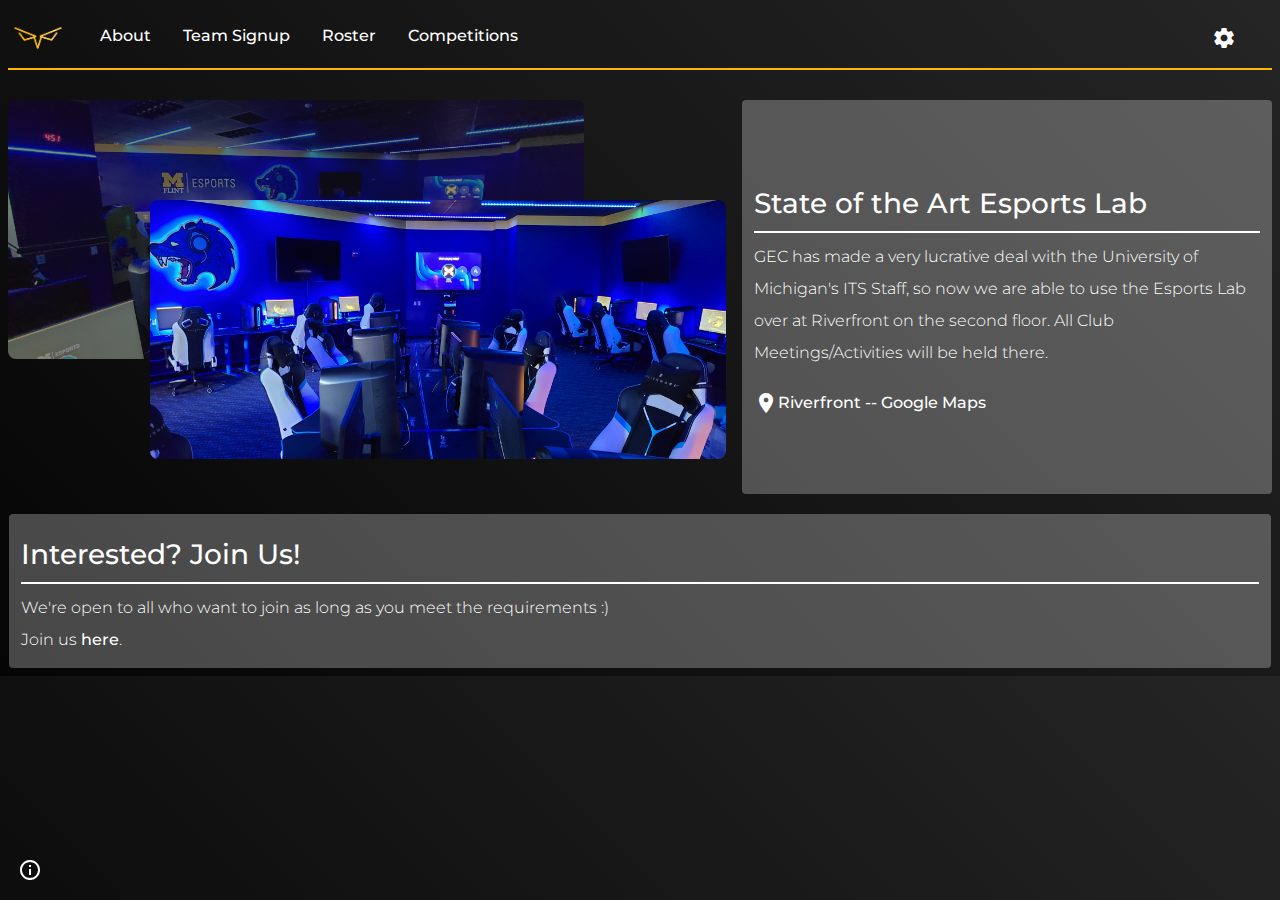
==== index.html @ 60d0ab9b "Major Update" ====
<!DOCTYPE html>
<html lang="en">

<head>
    <meta charset="UTF-8">
    <meta http-equiv="X-UA-Compatible" content="IE=edge">
    <meta name="viewport" content="width=device-width, initial-scale=1.0">
    <title> GEC Esports </title>
    <link rel="icon" href="/src/img/icon.png">
    <link rel="stylesheet" href="/src/css/main.css">
    <link href="https://fonts.googleapis.com/icon?family=Material+Icons" rel="stylesheet">
    <link href="https://fonts.googleapis.com/icon?family=Material+Icons+Outlined" rel="stylesheet">
    <link href="https://fonts.googleapis.com/icon?family=Material+Icons+Round" rel="stylesheet">
    <script src="/src/script/index.js" defer></script>
</head>

<body>

    <div id="navBar">
        <div class="navLeft">
            <img src="/src/img/icon.png" class="logoImg" width="60px">
            <a href="#" class="navItem"> About </a>
            <a href="/signup.html" class="navItem"> Team Signup </a>
            <a href="#" class="navItem"> Roster </a>
            <a href="#" class="navItem"> Competitions </a>
        </div>

        <div class="navRight">
            <span class="settingsIcon material-icons"> settings </span>
        </div>
    </div>

    <div id="labImgHolder">
        <div class="holderLeft">
            <img src="/src/img/lab_1.png" id="labImg" class="lab-100 inactive" onclick="switchImg()">
            <img src="/src/img/lab_2.png" id="labImg" class="lab-200 active" onclick="switchImg()">
        </div>

        <div id="holderRight">
            <div class="content-title"> State of the Art Esports Lab </div>
            <div class="content-text"> GEC has made a very lucrative deal with the University of Michigan's ITS Staff, so now we are able to use the Esports Lab over at Riverfront on the second floor. All Club Meetings/Activities will be held there. </div>
            <div class="content-directions">
                <a class="directions" href="https://www.google.com/maps/place/Riverfront+Center+Residence+Hall/@43.0173762,-83.6931809,18.84z/data=!3m1!5s0x88238215f6991841:0x58b7ae922bbf966a!4m5!3m4!1s0x8823821689035e5b:0x2bea95465ca0402c!8m2!3d43.017759!4d-83.6928582">
                    <span class="material-icons"> location_on </span> Riverfront -- Google Maps
                </a>
            </div>
        </div>
    </div>

    <div id="signupHolder">
        <div class="content-title"> Interested? Join Us! </div>
        <div class="content-text"> We're open to all who want to join as long as you meet the requirements :) <br> Join us
            <a href="/signup.html" class="mainLink"> here</a>.
        </div>
    </div>

    <div id="helpHolder">
        <span class="infoIcon material-icons-outlined"> info </span>
    </div>

    <div id="windowCloser"> </div>

    <div id="toolWindow">
        <div class="content-title"> Copyrights </div>
        <div class="copyright"> ©DecipherDev 2021-2022, All Rights Reserved </div>
        <div class="copyright"> Photos from @UMF_Esports on Twitter </div>
        <div class="item material-icons"> close </div>
    </div>

</body>

</html>
---- src/css/main.css ----
@import url('https://fonts.googleapis.com/css2?family=Montserrat:ital,wght@0,300;0,400;0,500;0,600;0,700;0,800;1,300;1,400;1,500;1,600;1,700;1,800&display=swap');

/* */

* {
    font-family: 'Montserrat', sans-serif;
    color: #fff;
    font-weight: 500;
    line-height: 2;
    user-select: none;
}

:root {
    --accent: #ffb700;
}

body {
    background: linear-gradient(45deg, #050505, #252525);
}

a {
    text-decoration: none;
    color: inherit
}

#navBar {
    display: flex;
    align-items: center;
    border-bottom: 2px solid var(--accent);
    justify-content: space-between;
}

.navLeft,
.navRight {
    display: flex;
    align-items: center;
}

.logoImg {
    cursor: pointer;
    transition: .3s;
}

.logoImg:hover {
    transform: scale(.95);
}

.navItem {
    margin-left: 32px;
    transition: 300ms;
    padding-bottom: 5px;
}

.navItem:hover {
    box-shadow: 0 2px white;
}

.settingsIcon {
    margin-right: 28px;
    padding: 8px;
    transition: 300ms;
    cursor: pointer;
}

.settingsIcon:hover {
    background: #fff3;
    border-radius: 4px;
}

#labImg {
    width: 45vw;
    border-radius: 8px;
    position: absolute;
    opacity: 0.5;
    transition: 300ms;
}

#labImg.active {
    left: 150px;
    top: 200px;
    z-index: 4;
    opacity: 1;
    transition: 300ms;
}

#labImgHolder {
    display: flex;
    justify-content: space-between;
    margin-top: 30px;
}

#holderRight {
    padding: 12px;
    border-radius: 4px;
    background: #fff4;
    width: 40%;
    height: 370px;
    display: flex;
    flex-direction: column;
    align-content: center;
    justify-content: center;
}

.content-title {
    font-size: 28px;
    border-bottom: 2px solid;
    margin-bottom: 8px;
}

.content-text {
    font-weight: 300;
}

.directions {
    display: flex;
    align-items: center;
}

.content-directions {
    margin-top: 18px;
}

.locationIcon {
    margin-right: 12px;
}

#signupHolder {
    margin: 1px;
    margin-top: 20px;
    background: #fff4;
    padding: 12px;
    border-radius: 4px;
}

#helpHolder {
    position: fixed;
    bottom: 10px;
    left: 10px;
    padding: 8px;
    border-radius: 4px;
    transition: 300ms;
    display: flex;
    align-items: center;
    justify-content: center;
    align-content: center;
    cursor: pointer;
}

#helpHolder:hover {
    background: #fff3;
}

@keyframes swapIn {
    from {
        top: 100px;
        left: 10px;
        opacity: 0.5;
        z-index: -1;
    }
    to {
        top: 200px;
        left: 150px;
        opacity: 1;
        z-index: 4;
    }
}

@keyframes swapOut {
    from {
        top: 200px;
        left: 150px;
        opacity: 1;
        z-index: 4;
    }
    to {
        top: 100px;
        left: 10px;
        opacity: 0.5;
        z-index: -1;
    }
}

#labImg.active {
    animation: swapIn 1.5s 1;
}

#labImg.inactive {
    animation: swapOut 1.5s 1;
}

#windowCloser {
    display: none;
    z-index: 5;
    width: 100vw;
    height: 100vh;
    top: 0;
    left: 0;
    background: #0007;
    position: fixed;
}

#windowCloser.active {
    display: block;
}

#toolWindow {
    display: none;
    z-index: 6;
    position: absolute;
    top: 30px;
    left: 15px;
    width: 97vw;
}

#toolWindow.active {
    display: block;
}

.item {
    padding: 8px;
    position: relative;
    cursor: pointer;
    border-radius: 4px;
    transition: .3s;
}

.item:hover {
    background: #fff4;
}
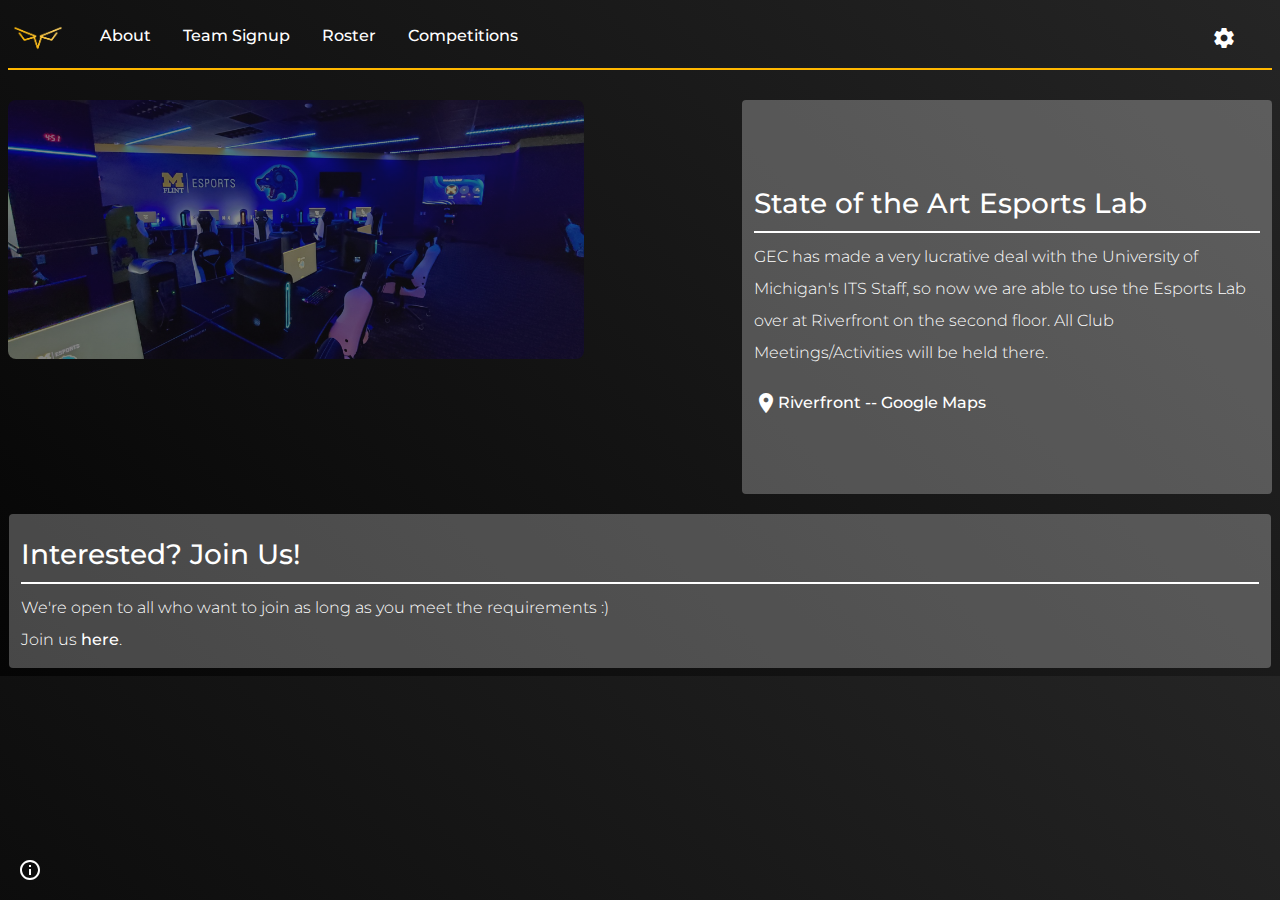
==== commit 29a8985a: "who tf is we?????" ====
--- a/index.html
+++ b/index.html
@@ -5,7 +5,13 @@
     <meta charset="UTF-8">
     <meta http-equiv="X-UA-Compatible" content="IE=edge">
     <meta name="viewport" content="width=device-width, initial-scale=1.0">
-    <title> GEC Esports </title>
+    <meta name="theme-color" content="#ffb700">
+    <meta name="description" content="Official Website for the GEC Esports Team">
+    <meta content="GEC Esports - Home" property="og:title">
+    <meta content="Official Website for the GEC Esports Team" property="og:description">
+    <meta content="https://gec-esports.github.io" property="og:url">
+    <meta content="https://gec-esports.github.io/src/img/icon.png" property="og:image">
+    <title> Home | GEC Esports </title>
     <link rel="icon" href="/src/img/icon.png">
     <link rel="stylesheet" href="/src/css/main.css">
     <link href="https://fonts.googleapis.com/icon?family=Material+Icons" rel="stylesheet">
@@ -19,10 +25,10 @@
     <div id="navBar">
         <div class="navLeft">
             <img src="/src/img/icon.png" class="logoImg" width="60px">
-            <a href="#" class="navItem"> About </a>
+            <a href="/about-us.html" class="navItem"> About </a>
             <a href="/signup.html" class="navItem"> Team Signup </a>
-            <a href="#" class="navItem"> Roster </a>
-            <a href="#" class="navItem"> Competitions </a>
+            <a href="/roster.html" class="navItem"> Roster </a>
+            <a href="/competitions.html" class="navItem"> Competitions </a>
         </div>
 
         <div class="navRight">
@@ -32,8 +38,7 @@
 
     <div id="labImgHolder">
         <div class="holderLeft">
-            <img src="/src/img/lab_1.png" id="labImg" class="lab-100 inactive" onclick="switchImg()">
-            <img src="/src/img/lab_2.png" id="labImg" class="lab-200 active" onclick="switchImg()">
+            <img src="/src/img/lab_1.png" id="labImg">
         </div>
 
         <div id="holderRight">
@@ -54,17 +59,19 @@
         </div>
     </div>
 
-    <div id="helpHolder">
+    <div id="helpHolder" onclick="toggleWindow()">
         <span class="infoIcon material-icons-outlined"> info </span>
     </div>
 
-    <div id="windowCloser"> </div>
-
     <div id="toolWindow">
-        <div class="content-title"> Copyrights </div>
-        <div class="copyright"> ©DecipherDev 2021-2022, All Rights Reserved </div>
-        <div class="copyright"> Photos from @UMF_Esports on Twitter </div>
-        <div class="item material-icons"> close </div>
+        <div class="toolWindowInner">
+            <div class="content-title"> Copyrights </div>
+            <div class="copyright"> ©DecipherDev 2021-2022, All Rights Reserved </div>
+            <div class="copyright"> Photos from @UMF_Esports on Twitter </div>
+            <div class="closeHolder">
+                <div class="item material-icons" onclick="toggleWindow()"> close </div>
+            </div>
+        </div>
     </div>
 
 </body>
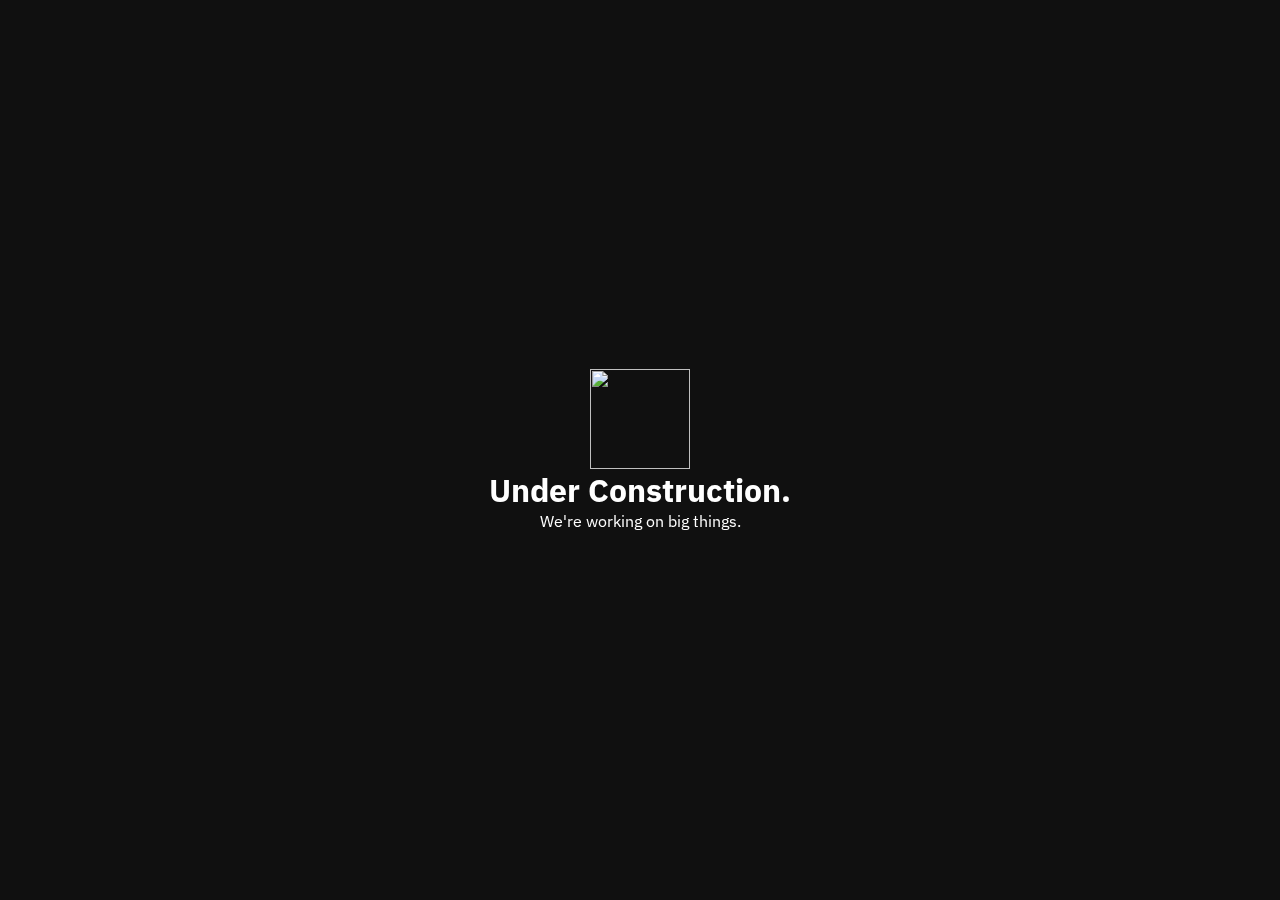
==== commit f981ffb0: "fix: changed index to construction page, refactor: whitespacing and link directions" ====
--- a/index.html
+++ b/index.html
@@ -1,79 +1,80 @@
 <!DOCTYPE html>
 <html lang="en">
-
 <head>
     <meta charset="UTF-8">
     <meta http-equiv="X-UA-Compatible" content="IE=edge">
     <meta name="viewport" content="width=device-width, initial-scale=1.0">
-    <meta name="theme-color" content="#ffb700">
-    <meta name="description" content="Official Website for the GEC Esports Team">
-    <meta content="GEC Esports - Home" property="og:title">
-    <meta content="Official Website for the GEC Esports Team" property="og:description">
-    <meta content="https://gec-esports.github.io" property="og:url">
-    <meta content="https://gec-esports.github.io/src/img/icon.png" property="og:image">
-    <title> Home | GEC Esports </title>
-    <link rel="icon" href="/src/img/icon.png">
-    <link rel="stylesheet" href="/src/css/main.css">
+    <title> Under Construction </title>
     <link href="https://fonts.googleapis.com/icon?family=Material+Icons" rel="stylesheet">
-    <link href="https://fonts.googleapis.com/icon?family=Material+Icons+Outlined" rel="stylesheet">
+    <link href="https://fonts.googleapis.com/icon?family=Material+Icons+Outlined"rel="stylesheet">
     <link href="https://fonts.googleapis.com/icon?family=Material+Icons+Round" rel="stylesheet">
-    <script src="/src/script/index.js" defer></script>
+    <link rel="preconnect" href="https://fonts.googleapis.com">
+    <link rel="preconnect" href="https://fonts.gstatic.com" crossorigin>
+    <link href="https://fonts.googleapis.com/css2?family=IBM+Plex+Sans:ital,wght@0,200;0,300;0,400;0,500;0,600;1,200;1,300;1,400;1,500;1,600&display=swap" rel="stylesheet">
+    <link rel="icon" href="/dev/src/img/icon.png">
 </head>
-
 <body>
-
-    <div id="navBar">
-        <div class="navLeft">
-            <img src="/src/img/icon.png" class="logoImg" width="60px">
-            <a href="/about-us.html" class="navItem"> About </a>
-            <a href="/signup.html" class="navItem"> Team Signup </a>
-            <a href="/roster.html" class="navItem"> Roster </a>
-            <a href="/competitions.html" class="navItem"> Competitions </a>
-        </div>
-
-        <div class="navRight">
-            <span class="settingsIcon material-icons"> settings </span>
+    <div id="backgroundImage">
+        <img src="/dev/src/img/lab_1.png" id="bgImg">
+    </div>
+    <div id="constructionHolder">
+       <img src="/dev/src/img/icon.png" id="constImg">
+        <div class="constText">
+            <div class="constTitle"> Under Construction. </div>
+            <div class="constSub"> We're working on big things. </div>
         </div>
     </div>
+</body>
+</html>
 
-    <div id="labImgHolder">
-        <div class="holderLeft">
-            <img src="/src/img/lab_1.png" id="labImg">
-        </div>
+<style defer>
+    body {
+         background: #101010
+    }
 
-        <div id="holderRight">
-            <div class="content-title"> State of the Art Esports Lab </div>
-            <div class="content-text"> GEC has made a very lucrative deal with the University of Michigan's ITS Staff, so now we are able to use the Esports Lab over at Riverfront on the second floor. All Club Meetings/Activities will be held there. </div>
-            <div class="content-directions">
-                <a class="directions" href="https://www.google.com/maps/place/Riverfront+Center+Residence+Hall/@43.0173762,-83.6931809,18.84z/data=!3m1!5s0x88238215f6991841:0x58b7ae922bbf966a!4m5!3m4!1s0x8823821689035e5b:0x2bea95465ca0402c!8m2!3d43.017759!4d-83.6928582">
-                    <span class="material-icons"> location_on </span> Riverfront -- Google Maps
-                </a>
-            </div>
-        </div>
-    </div>
+    * {
+    font-family: 'IBM Plex Sans', sans-serif;
+    user-select: none;
+    color: #fff;
+}
 
-    <div id="signupHolder">
-        <div class="content-title"> Interested? Join Us! </div>
-        <div class="content-text"> We're open to all who want to join as long as you meet the requirements :) <br> Join us
-            <a href="/signup.html" class="mainLink"> here</a>.
-        </div>
-    </div>
+#backgroundImage {
+    position: fixed;
+    z-index: -1;
+    top: 0;
+    left: 0;
+}
 
-    <div id="helpHolder" onclick="toggleWindow()">
-        <span class="infoIcon material-icons-outlined"> info </span>
-    </div>
+#bgImg {
+    width: 100vw;
+    height: 100vh;
+    filter: brightness(0.5) blur(7px);
+    transform: scale(1.2);
+}
 
-    <div id="toolWindow">
-        <div class="toolWindowInner">
-            <div class="content-title"> Copyrights </div>
-            <div class="copyright"> ©DecipherDev 2021-2022, All Rights Reserved </div>
-            <div class="copyright"> Photos from @UMF_Esports on Twitter </div>
-            <div class="closeHolder">
-                <div class="item material-icons" onclick="toggleWindow()"> close </div>
-            </div>
-        </div>
-    </div>
+#constructionHolder {
+    position: fixed;
+    top: 0;
+    left: 0;
+    width: 100vw;
+    height: 100vh;
+    display: flex;
+    align-items: center;
+    justify-content: center;
+    flex-direction: column;
+}
 
-</body>
+img#constImg {
+    width: 100px;
+    height: 100px;
+}
 
-</html>+.constText {
+    text-align: center;
+}
+
+.constTitle {
+    font-size: 32px;
+    font-weight: 800;
+}
+</style>